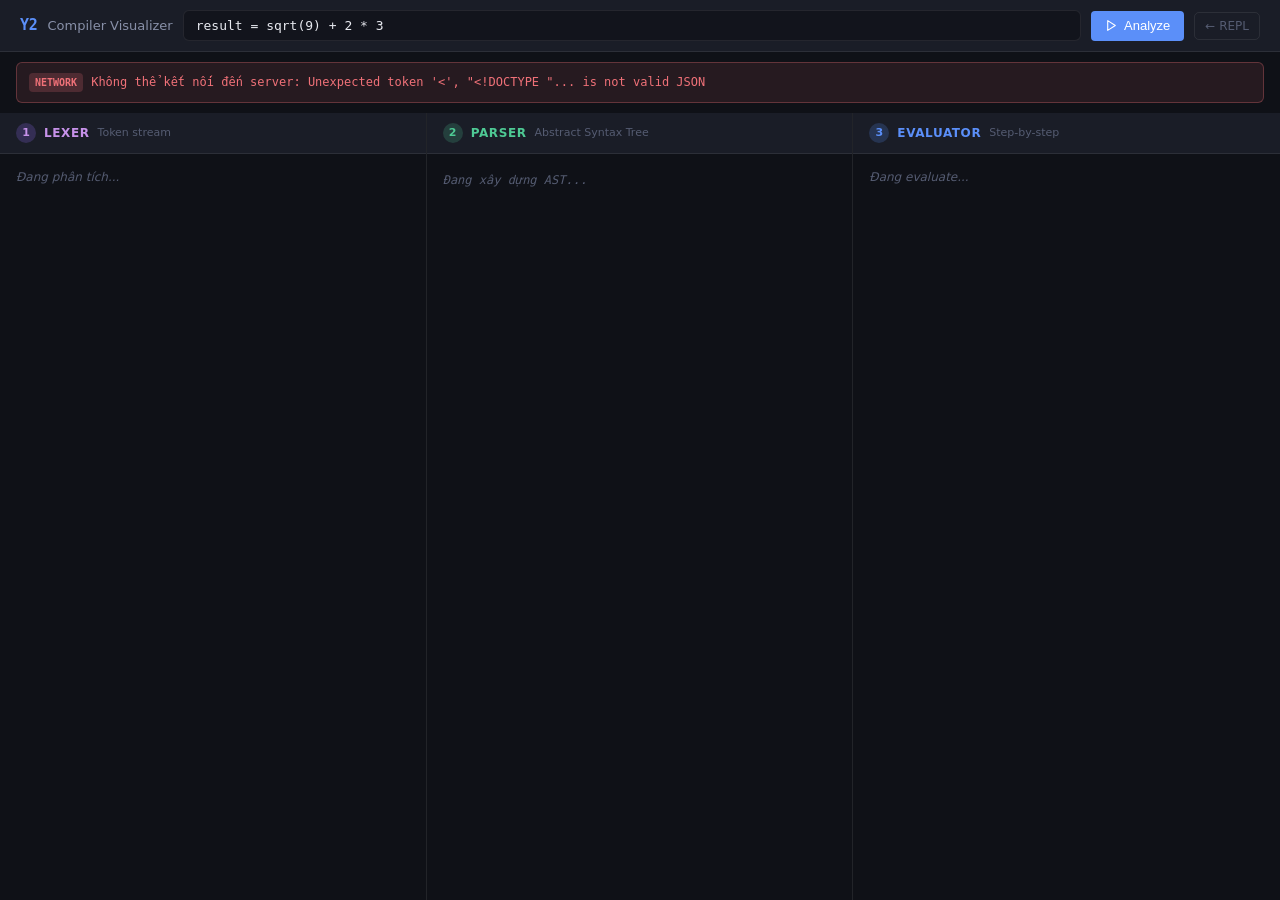
==== templates/visualizer.html @ 1f231edd "Add AST serialization and tracing interpreter for compiler visualization - Implemented ASTSerializer" ====
<!DOCTYPE html>
<html lang="vi">
<head>
  <meta charset="UTF-8"/>
  <meta name="viewport" content="width=device-width, initial-scale=1.0"/>
  <title>Compiler Visualizer — Y2</title>
  <link rel="stylesheet" href="/static/style.css"/>
  <style>
    /* ── Visualizer-specific overrides ── */
    .viz-app {
      display: flex;
      flex-direction: column;
      height: 100vh;
      overflow: hidden;
    }

    .viz-topbar {
      display: flex;
      align-items: center;
      gap: 10px;
      padding: 10px 20px;
      border-bottom: 1px solid var(--border);
      background: var(--bg-surface);
      flex-shrink: 0;
    }

    .viz-topbar .logo { font-size: 15px; }
    .viz-topbar .logo-sub { font-size: 13px; }

    .viz-input {
      flex: 1;
      font-family: var(--font-mono);
      font-size: 13px;
      background: var(--bg-input);
      border: 1px solid var(--border);
      border-radius: 6px;
      color: var(--text-primary);
      padding: 7px 12px;
      outline: none;
      transition: border-color .15s;
    }
    .viz-input:focus { border-color: var(--accent); }

    /* ── 3-column panels ── */
    .viz-panels {
      display: grid;
      grid-template-columns: 1fr 1fr 1fr;
      gap: 0;
      flex: 1;
      overflow: hidden;
    }

    .viz-panel {
      display: flex;
      flex-direction: column;
      border-right: 1px solid var(--border);
      overflow: hidden;
    }
    .viz-panel:last-child { border-right: none; }

    .panel-header {
      display: flex;
      align-items: center;
      gap: 8px;
      padding: 10px 16px;
      border-bottom: 1px solid var(--border);
      background: var(--bg-surface);
      flex-shrink: 0;
    }

    .panel-title {
      font-size: 12px;
      font-weight: 600;
      text-transform: uppercase;
      letter-spacing: .05em;
    }

    .phase-num {
      width: 20px; height: 20px;
      border-radius: 50%;
      display: flex; align-items: center; justify-content: center;
      font-size: 11px; font-weight: 700;
      flex-shrink: 0;
    }

    .ph1 { background: rgba(130,100,220,.25); color: #c792ea; }
    .ph2 { background: rgba(78,201,148,.2);   color: #4ec994; }
    .ph3 { background: rgba(91,143,249,.2);   color: #5b8ff9; }

    .panel-body {
      flex: 1;
      overflow-y: auto;
      padding: 14px 16px;
    }

    /* ── Token pills ── */
    .token-grid { display: flex; flex-wrap: wrap; gap: 6px; }

    .tok-pill {
      display: inline-flex; flex-direction: column; align-items: center;
      padding: 5px 9px; border-radius: 6px; border: 1px solid;
      font-size: 11px; font-family: var(--font-mono); cursor: default;
      transition: transform .1s;
    }
    .tok-pill:hover { transform: scale(1.06); }
    .tok-type { font-size: 9px; font-weight: 600; opacity: .7; margin-bottom: 2px; text-transform: uppercase; }
    .tok-val  { font-weight: 600; font-size: 12px; }

    .tok-NUMBER    { background: #2a1f00; border-color: #a06500; color: #f5c842; }
    .tok-IDENTIFIER{ background: #1c1540; border-color: #7f77dd; color: #c792ea; }
    .tok-FUNC      { background: #0d2a20; border-color: #2e9e70; color: #4ec994; }
    .tok-ASSIGN,.tok-PLUS,.tok-MINUS,.tok-STAR,.tok-SLASH,.tok-PERCENT,.tok-CARET
                   { background: #0d1e30; border-color: #2b6cb0; color: #5b8ff9; }
    .tok-LPAREN,.tok-RPAREN
                   { background: #1e1e1e; border-color: #555; color: #aaa; }
    .tok-WRITE,.tok-WRITELN,.tok-READN,.tok-EXIT,.tok-RUN
                   { background: #2a1010; border-color: #9e3e2e; color: #f07178; }
    .tok-EOF       { background: #111; border-color: #333; color: #555; }

    /* ── AST tree ── */
    .ast-tree { font-family: var(--font-mono); font-size: 12px; line-height: 2; }

    .ast-node-wrap { display: flex; flex-direction: column; }

    .ast-node-row {
      display: flex; align-items: center; gap: 6px;
      padding: 1px 4px; border-radius: 4px; cursor: default;
      transition: background .1s;
    }
    .ast-node-row:hover { background: var(--bg-hover); }

    .ast-icon { font-size: 10px; opacity: .5; }

    .ast-label {
      padding: 2px 7px; border-radius: 4px; font-size: 11px; font-weight: 500;
    }

    .lbl-Program    { background: rgba(255,255,255,.06); color: var(--text-secondary); }
    .lbl-Assignment { background: rgba(91,143,249,.15);  color: #5b8ff9; }
    .lbl-BinaryOp   { background: rgba(78,201,148,.15);  color: #4ec994; }
    .lbl-FuncCall   { background: rgba(130,100,220,.2);  color: #c792ea; }
    .lbl-UnaryMinus { background: rgba(240,113,120,.15); color: #f07178; }
    .lbl-Number     { background: rgba(245,200,66,.15);  color: #f5c842; }
    .lbl-VarRef     { background: rgba(130,100,220,.15); color: #c792ea; }
    .lbl-WriteCmd,.lbl-WritelnCmd
                    { background: rgba(240,113,120,.12); color: #f07178; }
    .lbl-StringLiteral { background: rgba(245,200,66,.1); color: #f5c842; }

    .ast-children { padding-left: 18px; border-left: 1px solid var(--border); margin-left: 9px; }

    /* ── Eval steps ── */
    .steps-list { display: flex; flex-direction: column; gap: 4px; }

    .step-row {
      display: flex; align-items: baseline; gap: 8px;
      font-family: var(--font-mono); font-size: 12px;
      padding: 5px 8px; border-radius: 5px;
      border: 1px solid var(--border);
      background: var(--bg-input);
    }

    .step-num  { color: var(--text-muted); font-size: 10px; min-width: 18px; }
    .step-expr { color: var(--text-secondary); flex: 1; }
    .step-arrow{ color: var(--text-muted); }
    .step-result { font-weight: 600; }

    .step-eval   .step-result { color: #5b8ff9; }
    .step-func   .step-result { color: #c792ea; }
    .step-assign .step-result { color: #4ec994; }
    .step-output .step-result { color: #f5c842; }

    .step-badge {
      font-size: 9px; padding: 1px 6px; border-radius: 10px;
      font-weight: 600; text-transform: uppercase; letter-spacing: .04em;
    }
    .badge-eval   { background: rgba(91,143,249,.15);  color: #5b8ff9; }
    .badge-func   { background: rgba(130,100,220,.2);  color: #c792ea; }
    .badge-assign { background: rgba(78,201,148,.15);  color: #4ec994; }
    .badge-output { background: rgba(245,200,66,.15);  color: #f5c842; }

    /* ── Var table (bottom of eval panel) ── */
    .vars-section {
      border-top: 1px solid var(--border);
      padding: 10px 16px 12px;
      flex-shrink: 0;
    }
    .vars-label {
      font-size: 10px; font-weight: 600; text-transform: uppercase;
      letter-spacing: .05em; color: var(--text-muted); margin-bottom: 6px;
    }
    .vars-pills { display: flex; flex-wrap: wrap; gap: 5px; }
    .var-pill {
      font-size: 11px; font-family: var(--font-mono);
      padding: 3px 9px; border-radius: 20px;
      background: rgba(91,143,249,.12); color: #5b8ff9;
      border: 1px solid rgba(91,143,249,.2);
    }

    /* ── Error banner ── */
    .error-banner {
      display: none;
      align-items: flex-start; gap: 8px;
      margin: 10px 16px; padding: 10px 12px;
      background: rgba(240,113,120,.1);
      border: 1px solid rgba(240,113,120,.3);
      border-radius: 6px;
      font-size: 12px; font-family: var(--font-mono);
      color: #f07178;
    }
    .error-banner.show { display: flex; }
    .error-phase {
      font-size: 10px; font-weight: 700; text-transform: uppercase;
      padding: 2px 6px; border-radius: 4px;
      background: rgba(240,113,120,.2); flex-shrink: 0;
    }

    /* ── Empty / hint ── */
    .empty { color: var(--text-muted); font-size: 12px; font-style: italic; }

    /* ── Nav link ── */
    .nav-link {
      font-size: 12px; color: var(--text-muted);
      text-decoration: none; padding: 4px 10px;
      border: 1px solid var(--border); border-radius: 5px;
      transition: color .1s, border-color .1s;
    }
    .nav-link:hover { color: var(--text-primary); border-color: var(--border-md); }

    /* ── Token count badge ── */
    .tok-count { font-size: 11px; color: var(--text-muted); margin-left: auto; }
  </style>
</head>
<body>
<div class="viz-app">

  <!-- Topbar -->
  <div class="viz-topbar">
    <span class="logo">Y2</span>
    <span class="logo-sub">Compiler Visualizer</span>
    <input class="viz-input" id="viz-input"
           placeholder="Nhập biểu thức Y2, ví dụ:  result = sqrt(9) + 2 * 3"
           value="result = sqrt(9) + 2 * 3" />
    <button class="btn-run" id="btn-analyze">
      <svg width="13" height="13" viewBox="0 0 24 24" fill="none" stroke="currentColor"
           stroke-width="2" stroke-linecap="round" stroke-linejoin="round" aria-hidden="true">
        <polygon points="5 3 19 12 5 21 5 3"/>
      </svg>
      Analyze
    </button>
    <a href="/" class="nav-link">← REPL</a>
  </div>

  <!-- Error banner -->
  <div class="error-banner" id="error-banner">
    <span class="error-phase" id="error-phase">error</span>
    <span id="error-msg"></span>
  </div>

  <!-- 3 panels -->
  <div class="viz-panels">

    <!-- Panel 1: Lexer -->
    <div class="viz-panel">
      <div class="panel-header">
        <div class="phase-num ph1">1</div>
        <span class="panel-title" style="color:#c792ea">Lexer</span>
        <span style="font-size:11px;color:var(--text-muted)">Token stream</span>
        <span class="tok-count" id="tok-count"></span>
      </div>
      <div class="panel-body">
        <div class="token-grid" id="token-grid">
          <span class="empty">Nhập biểu thức để xem tokens...</span>
        </div>
      </div>
    </div>

    <!-- Panel 2: AST -->
    <div class="viz-panel">
      <div class="panel-header">
        <div class="phase-num ph2">2</div>
        <span class="panel-title" style="color:#4ec994">Parser</span>
        <span style="font-size:11px;color:var(--text-muted)">Abstract Syntax Tree</span>
      </div>
      <div class="panel-body">
        <div class="ast-tree" id="ast-tree">
          <span class="empty">AST sẽ hiện ở đây...</span>
        </div>
      </div>
    </div>

    <!-- Panel 3: Evaluator -->
    <div class="viz-panel" style="display:flex;flex-direction:column;">
      <div class="panel-header">
        <div class="phase-num ph3">3</div>
        <span class="panel-title" style="color:#5b8ff9">Evaluator</span>
        <span style="font-size:11px;color:var(--text-muted)">Step-by-step</span>
      </div>
      <div class="panel-body" style="flex:1">
        <div class="steps-list" id="steps-list">
          <span class="empty">Các bước tính toán sẽ hiện ở đây...</span>
        </div>
      </div>
      <div class="vars-section" id="vars-section" style="display:none">
        <div class="vars-label">Symbol Table</div>
        <div class="vars-pills" id="vars-pills"></div>
      </div>
    </div>

  </div><!-- /panels -->
</div>

<script src="/static/visualizer.js"></script>
</body>
</html>
---- static/style.css ----
/* ── Reset & base ──────────────────────────────────────────────────────────── */
*, *::before, *::after { box-sizing: border-box; margin: 0; padding: 0; }

:root {
  --bg:         #0f1117;
  --bg-surface: #1a1d27;
  --bg-input:   #12141c;
  --bg-hover:   #22263a;
  --border:     rgba(255,255,255,0.08);
  --border-md:  rgba(255,255,255,0.13);

  --text-primary:   #e8eaf0;
  --text-secondary: #8890a8;
  --text-muted:     #555c72;

  --accent:       #5b8ff9;
  --accent-dim:   rgba(91,143,249,0.15);
  --green:        #4ec994;
  --green-dim:    rgba(78,201,148,0.15);
  --red:          #f07178;
  --red-dim:      rgba(240,113,120,0.18);
  --amber:        #f5c842;
  --purple:       #c792ea;

  --font-sans: 'Inter', system-ui, -apple-system, sans-serif;
  --font-mono: 'JetBrains Mono', 'Fira Code', 'Cascadia Code', 'Consolas', monospace;

  --radius-sm: 4px;
  --radius:    8px;
  --radius-lg: 12px;

  --sidebar-w: 220px;
  --topbar-h:  48px;
  --toolbar-h: 40px;
}

html, body { height: 100%; font-family: var(--font-sans); background: var(--bg); color: var(--text-primary); font-size: 14px; line-height: 1.5; }

/* ── Layout ─────────────────────────────────────────────────────────────────── */
.app {
  display: grid;
  grid-template-columns: var(--sidebar-w) 1fr;
  height: 100vh;
  overflow: hidden;
}

/* ── Sidebar ────────────────────────────────────────────────────────────────── */
.sidebar {
  background: var(--bg-surface);
  border-right: 1px solid var(--border);
  display: flex;
  flex-direction: column;
  overflow: hidden;
}

.sidebar-header {
  display: flex;
  align-items: center;
  justify-content: space-between;
  padding: 10px 14px;
  border-bottom: 1px solid var(--border);
  min-height: var(--topbar-h);
}

.sidebar-title {
  display: flex;
  align-items: center;
  gap: 6px;
  font-size: 12px;
  font-weight: 500;
  color: var(--text-secondary);
  text-transform: uppercase;
  letter-spacing: .05em;
}

.var-table-wrap {
  flex: 1;
  overflow-y: auto;
  padding: 8px 0;
}

.var-table {
  width: 100%;
  border-collapse: collapse;
  font-size: 12px;
  font-family: var(--font-mono);
}

.var-table thead th {
  padding: 4px 14px;
  text-align: left;
  color: var(--text-muted);
  font-size: 11px;
  font-weight: 500;
  text-transform: uppercase;
  letter-spacing: .04em;
  font-family: var(--font-sans);
}

.var-table tbody tr {
  transition: background .1s;
}

.var-table tbody tr:hover {
  background: var(--bg-hover);
}

.var-table td {
  padding: 5px 14px;
}

.var-table td:first-child {
  color: var(--purple);
}

.var-table td:last-child {
  color: var(--accent);
  text-align: right;
}

.var-empty td {
  color: var(--text-muted);
  font-style: italic;
  font-family: var(--font-sans);
  text-align: center;
  padding: 20px;
}

/* ── Examples ───────────────────────────────────────────────────────────────── */
.examples-section {
  border-top: 1px solid var(--border);
  padding: 10px 10px 12px;
}

.examples-label {
  font-size: 11px;
  color: var(--text-muted);
  text-transform: uppercase;
  letter-spacing: .05em;
  margin-bottom: 6px;
  padding: 0 4px;
}

.example-btn {
  display: block;
  width: 100%;
  text-align: left;
  background: none;
  border: 1px solid var(--border);
  border-radius: var(--radius-sm);
  padding: 5px 8px;
  font-size: 12px;
  font-family: var(--font-mono);
  color: var(--text-secondary);
  cursor: pointer;
  margin-bottom: 4px;
  transition: background .12s, border-color .12s, color .12s;
  white-space: nowrap;
  overflow: hidden;
  text-overflow: ellipsis;
}

.example-btn:hover {
  background: var(--bg-hover);
  border-color: var(--border-md);
  color: var(--text-primary);
}

/* ── Main ───────────────────────────────────────────────────────────────────── */
.main {
  display: flex;
  flex-direction: column;
  overflow: hidden;
  min-width: 0;
}

/* ── Topbar ─────────────────────────────────────────────────────────────────── */
.topbar {
  display: flex;
  align-items: center;
  justify-content: space-between;
  padding: 0 20px;
  height: var(--topbar-h);
  border-bottom: 1px solid var(--border);
  background: var(--bg-surface);
  flex-shrink: 0;
}

.topbar-left { display: flex; align-items: center; gap: 8px; }

.logo {
  font-size: 16px;
  font-weight: 700;
  color: var(--accent);
  font-family: var(--font-mono);
  letter-spacing: -.02em;
}

.logo-sub {
  font-size: 13px;
  color: var(--text-secondary);
}

.version-badge {
  font-size: 11px;
  padding: 2px 8px;
  border-radius: 20px;
  background: var(--accent-dim);
  color: var(--accent);
  font-weight: 500;
}

.topbar-right { display: flex; align-items: center; gap: 6px; }

.status-dot {
  width: 7px;
  height: 7px;
  border-radius: 50%;
  background: var(--green);
  transition: background .3s;
}

.status-dot.loading { background: var(--amber); animation: pulse .8s infinite alternate; }
.status-dot.error   { background: var(--red); }

@keyframes pulse { from { opacity: 1; } to { opacity: .3; } }

.status-text {
  font-size: 12px;
  color: var(--text-muted);
}

/* ── Terminal ───────────────────────────────────────────────────────────────── */
.terminal {
  flex: 1;
  overflow-y: auto;
  padding: 16px 20px;
  font-family: var(--font-mono);
  font-size: 13px;
  line-height: 1.8;
  background: var(--bg);
  min-height: 0;
}

.terminal-welcome { margin-bottom: 16px; }

.term-comment { color: var(--text-muted); }

.term-block {
  margin-bottom: 14px;
  border-left: 2px solid var(--border-md);
  padding-left: 12px;
}

.term-input-line {
  color: var(--text-muted);
  margin-bottom: 4px;
  font-size: 12px;
  user-select: none;
}

.term-input-line .prompt { color: var(--accent); margin-right: 6px; }
.term-input-line .code-preview { color: var(--text-secondary); }

.term-output { color: var(--text-primary); white-space: pre-wrap; word-break: break-word; }

.term-error {
  color: var(--red);
  white-space: pre-wrap;
  display: flex;
  gap: 6px;
  align-items: flex-start;
}

.term-error::before { content: "✗"; flex-shrink: 0; margin-top: 1px; }

.term-vars {
  display: flex;
  flex-wrap: wrap;
  gap: 6px;
  margin-top: 6px;
}

.term-var-pill {
  font-size: 11px;
  padding: 2px 8px;
  border-radius: 20px;
  background: var(--accent-dim);
  color: var(--accent);
  border: 1px solid rgba(91,143,249,0.2);
}

/* ── Editor ─────────────────────────────────────────────────────────────────── */
.editor-wrap {
  border-top: 1px solid var(--border);
  background: var(--bg-surface);
  flex-shrink: 0;
}

.editor-toolbar {
  display: flex;
  align-items: center;
  justify-content: space-between;
  padding: 0 12px 0 16px;
  height: var(--toolbar-h);
  border-bottom: 1px solid var(--border);
}

.editor-label {
  display: flex;
  align-items: center;
  gap: 5px;
  font-size: 12px;
  color: var(--text-muted);
  font-weight: 500;
}

.editor-actions { display: flex; align-items: center; gap: 4px; }

.editor-body {
  display: flex;
  position: relative;
}

.line-numbers {
  padding: 10px 12px;
  font-family: var(--font-mono);
  font-size: 13px;
  line-height: 1.8;
  color: var(--text-muted);
  text-align: right;
  user-select: none;
  border-right: 1px solid var(--border);
  background: var(--bg-input);
  min-width: 44px;
}

.editor-textarea {
  flex: 1;
  resize: none;
  border: none;
  outline: none;
  background: var(--bg-input);
  color: var(--text-primary);
  font-family: var(--font-mono);
  font-size: 13px;
  line-height: 1.8;
  padding: 10px 16px;
  tab-size: 2;
  caret-color: var(--accent);
  min-height: 140px;
  max-height: 300px;
}

.editor-textarea::placeholder { color: var(--text-muted); }

/* ── Buttons ────────────────────────────────────────────────────────────────── */
.btn-run {
  display: flex;
  align-items: center;
  gap: 6px;
  padding: 0 14px;
  height: 30px;
  background: var(--accent);
  color: #fff;
  border: none;
  border-radius: var(--radius-sm);
  font-size: 13px;
  font-weight: 500;
  cursor: pointer;
  transition: opacity .15s, transform .1s;
}

.btn-run:hover  { opacity: .88; }
.btn-run:active { transform: scale(.97); }
.btn-run:disabled { opacity: .45; cursor: not-allowed; }

.btn-run kbd {
  font-size: 10px;
  opacity: .7;
  font-family: var(--font-sans);
}

.btn-ghost {
  background: none;
  border: 1px solid var(--border);
  border-radius: var(--radius-sm);
  color: var(--text-secondary);
  cursor: pointer;
  transition: background .12s, border-color .12s, color .12s;
  font-size: 12px;
}

.btn-sm { padding: 4px 9px; height: 26px; display: flex; align-items: center; gap: 4px; }
.btn-ghost:hover { background: var(--bg-hover); border-color: var(--border-md); color: var(--text-primary); }

/* ── Scrollbar ──────────────────────────────────────────────────────────────── */
::-webkit-scrollbar { width: 6px; }
::-webkit-scrollbar-track { background: transparent; }
::-webkit-scrollbar-thumb { background: var(--border-md); border-radius: 3px; }
::-webkit-scrollbar-thumb:hover { background: rgba(255,255,255,0.2); }

/* ── Responsive ─────────────────────────────────────────────────────────────── */
@media (max-width: 640px) {
  .app { grid-template-columns: 1fr; }
  .sidebar { display: none; }
}
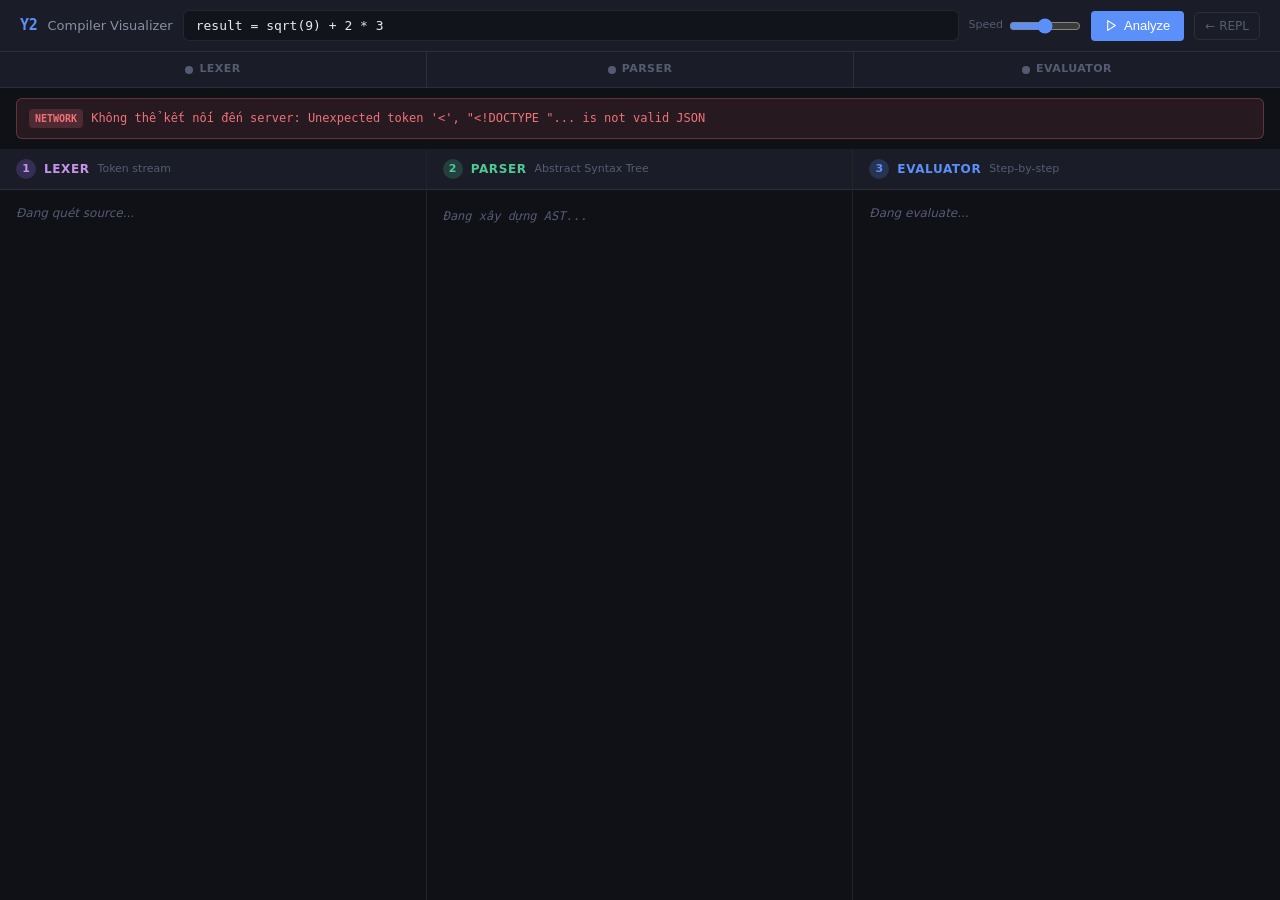
==== commit 95f93577: "Enhance Compiler Visualizer with Animated Pipeline and Improved UI - Updated visualizer.js to implem" ====
--- a/templates/visualizer.html
+++ b/templates/visualizer.html
@@ -6,121 +6,172 @@
   <title>Compiler Visualizer — Y2</title>
   <link rel="stylesheet" href="/static/style.css"/>
   <style>
-    /* ── Visualizer-specific overrides ── */
+    /* ═══════════════════════════════════════════════════════════════
+       LAYOUT
+    ═══════════════════════════════════════════════════════════════ */
     .viz-app {
-      display: flex;
-      flex-direction: column;
-      height: 100vh;
-      overflow: hidden;
+      display: flex; flex-direction: column;
+      height: 100vh; overflow: hidden;
     }
 
     .viz-topbar {
-      display: flex;
-      align-items: center;
-      gap: 10px;
+      display: flex; align-items: center; gap: 10px;
       padding: 10px 20px;
       border-bottom: 1px solid var(--border);
-      background: var(--bg-surface);
-      flex-shrink: 0;
-    }
-
+      background: var(--bg-surface); flex-shrink: 0;
+    }
     .viz-topbar .logo { font-size: 15px; }
     .viz-topbar .logo-sub { font-size: 13px; }
 
     .viz-input {
-      flex: 1;
-      font-family: var(--font-mono);
-      font-size: 13px;
-      background: var(--bg-input);
-      border: 1px solid var(--border);
-      border-radius: 6px;
-      color: var(--text-primary);
-      padding: 7px 12px;
-      outline: none;
-      transition: border-color .15s;
+      flex: 1; font-family: var(--font-mono); font-size: 13px;
+      background: var(--bg-input); border: 1px solid var(--border);
+      border-radius: 6px; color: var(--text-primary);
+      padding: 7px 12px; outline: none; transition: border-color .15s;
     }
     .viz-input:focus { border-color: var(--accent); }
 
-    /* ── 3-column panels ── */
+    /* Speed slider */
+    .speed-wrap {
+      display: flex; align-items: center; gap: 6px;
+      font-size: 11px; color: var(--text-muted); white-space: nowrap;
+    }
+    #speed-slider {
+      width: 72px; accent-color: var(--accent);
+    }
+
+    /* ── Pipeline progress bar ── */
+    .pipeline-bar {
+      display: flex; align-items: stretch;
+      height: 36px; border-bottom: 1px solid var(--border);
+      background: var(--bg-surface); flex-shrink: 0; overflow: hidden;
+    }
+    .pipe-step {
+      flex: 1; display: flex; align-items: center; justify-content: center;
+      gap: 6px; font-size: 11px; font-weight: 600; letter-spacing: .04em;
+      text-transform: uppercase; position: relative;
+      transition: background .3s;
+      border-right: 1px solid var(--border);
+      color: var(--text-muted);
+    }
+    .pipe-step:last-child { border-right: none; }
+    .pipe-step .pipe-dot {
+      width: 8px; height: 8px; border-radius: 50%;
+      background: var(--text-muted); transition: background .3s, box-shadow .3s;
+    }
+    .pipe-step.active {
+      background: rgba(255,255,255,.03);
+    }
+    .pipe-step.active .pipe-dot {
+      background: var(--accent);
+      box-shadow: 0 0 8px var(--accent);
+      animation: pulse-dot .7s infinite alternate;
+    }
+    .pipe-step.done { color: var(--text-secondary); }
+    .pipe-step.done .pipe-dot { background: var(--green); box-shadow: none; }
+
+    /* animated fill line */
+    .pipe-step::after {
+      content: '';
+      position: absolute; bottom: 0; left: 0; right: 0;
+      height: 2px; background: var(--accent);
+      transform: scaleX(0); transform-origin: left;
+      transition: transform .5s ease;
+    }
+    .pipe-step.active::after  { transform: scaleX(.5); }
+    .pipe-step.done::after    { transform: scaleX(1); background: var(--green); }
+
+    @keyframes pulse-dot { from { opacity:1; } to { opacity:.3; } }
+
+    /* ── 3 panels ── */
     .viz-panels {
-      display: grid;
-      grid-template-columns: 1fr 1fr 1fr;
-      gap: 0;
-      flex: 1;
-      overflow: hidden;
-    }
-
+      display: grid; grid-template-columns: 1fr 1fr 1fr;
+      flex: 1; overflow: hidden;
+    }
     .viz-panel {
-      display: flex;
-      flex-direction: column;
-      border-right: 1px solid var(--border);
-      overflow: hidden;
+      display: flex; flex-direction: column;
+      border-right: 1px solid var(--border); overflow: hidden;
     }
     .viz-panel:last-child { border-right: none; }
 
     .panel-header {
-      display: flex;
-      align-items: center;
-      gap: 8px;
-      padding: 10px 16px;
-      border-bottom: 1px solid var(--border);
-      background: var(--bg-surface);
-      flex-shrink: 0;
-    }
-
-    .panel-title {
-      font-size: 12px;
-      font-weight: 600;
-      text-transform: uppercase;
-      letter-spacing: .05em;
-    }
+      display: flex; align-items: center; gap: 8px;
+      padding: 10px 16px; border-bottom: 1px solid var(--border);
+      background: var(--bg-surface); flex-shrink: 0;
+      transition: background .3s;
+    }
+    .panel-header.ph-active { background: rgba(255,255,255,.04); }
 
     .phase-num {
-      width: 20px; height: 20px;
-      border-radius: 50%;
+      width: 20px; height: 20px; border-radius: 50%;
       display: flex; align-items: center; justify-content: center;
-      font-size: 11px; font-weight: 700;
-      flex-shrink: 0;
-    }
-
+      font-size: 11px; font-weight: 700; flex-shrink: 0;
+      transition: box-shadow .3s;
+    }
     .ph1 { background: rgba(130,100,220,.25); color: #c792ea; }
     .ph2 { background: rgba(78,201,148,.2);   color: #4ec994; }
     .ph3 { background: rgba(91,143,249,.2);   color: #5b8ff9; }
-
-    .panel-body {
-      flex: 1;
-      overflow-y: auto;
-      padding: 14px 16px;
-    }
-
-    /* ── Token pills ── */
+    .ph-active .ph1 { box-shadow: 0 0 10px #c792ea88; }
+    .ph-active .ph2 { box-shadow: 0 0 10px #4ec99488; }
+    .ph-active .ph3 { box-shadow: 0 0 10px #5b8ff988; }
+
+    .panel-title {
+      font-size: 12px; font-weight: 600;
+      text-transform: uppercase; letter-spacing: .05em;
+    }
+    .tok-count { font-size: 11px; color: var(--text-muted); margin-left: auto; }
+
+    .panel-body { flex: 1; overflow-y: auto; padding: 14px 16px; }
+
+    /* ═══════════════════════════════════════════════════════════════
+       TOKEN PILLS  (Panel 1)
+    ═══════════════════════════════════════════════════════════════ */
     .token-grid { display: flex; flex-wrap: wrap; gap: 6px; }
 
     .tok-pill {
       display: inline-flex; flex-direction: column; align-items: center;
       padding: 5px 9px; border-radius: 6px; border: 1px solid;
-      font-size: 11px; font-family: var(--font-mono); cursor: default;
-      transition: transform .1s;
+      font-size: 11px; font-family: var(--font-mono);
+      cursor: default; transition: transform .1s;
+
+      /* Entry animation */
+      opacity: 0; transform: translateY(10px) scale(.9);
+      animation: tok-in .3s ease forwards;
+    }
+    @keyframes tok-in {
+      to { opacity:1; transform: translateY(0) scale(1); }
     }
     .tok-pill:hover { transform: scale(1.06); }
-    .tok-type { font-size: 9px; font-weight: 600; opacity: .7; margin-bottom: 2px; text-transform: uppercase; }
+    .tok-pill.tok-highlight {
+      outline: 2px solid #fff6; transform: scale(1.08);
+      box-shadow: 0 0 12px rgba(255,255,255,.2);
+    }
+    .tok-type { font-size: 9px; font-weight: 600; opacity:.7; margin-bottom:2px; text-transform:uppercase; }
     .tok-val  { font-weight: 600; font-size: 12px; }
 
-    .tok-NUMBER    { background: #2a1f00; border-color: #a06500; color: #f5c842; }
-    .tok-IDENTIFIER{ background: #1c1540; border-color: #7f77dd; color: #c792ea; }
-    .tok-FUNC      { background: #0d2a20; border-color: #2e9e70; color: #4ec994; }
+    .tok-NUMBER    { background:#2a1f00; border-color:#a06500; color:#f5c842; }
+    .tok-IDENTIFIER{ background:#1c1540; border-color:#7f77dd; color:#c792ea; }
+    .tok-FUNC      { background:#0d2a20; border-color:#2e9e70; color:#4ec994; }
     .tok-ASSIGN,.tok-PLUS,.tok-MINUS,.tok-STAR,.tok-SLASH,.tok-PERCENT,.tok-CARET
-                   { background: #0d1e30; border-color: #2b6cb0; color: #5b8ff9; }
+                   { background:#0d1e30; border-color:#2b6cb0; color:#5b8ff9; }
     .tok-LPAREN,.tok-RPAREN
-                   { background: #1e1e1e; border-color: #555; color: #aaa; }
+                   { background:#1e1e1e; border-color:#555;    color:#aaa; }
     .tok-WRITE,.tok-WRITELN,.tok-READN,.tok-EXIT,.tok-RUN
-                   { background: #2a1010; border-color: #9e3e2e; color: #f07178; }
-    .tok-EOF       { background: #111; border-color: #333; color: #555; }
-
-    /* ── AST tree ── */
+                   { background:#2a1010; border-color:#9e3e2e; color:#f07178; }
+    .tok-NEWLINE,.tok-EOF
+                   { background:#111;   border-color:#333;    color:#555; }
+
+    /* ═══════════════════════════════════════════════════════════════
+       AST TREE  (Panel 2)
+    ═══════════════════════════════════════════════════════════════ */
     .ast-tree { font-family: var(--font-mono); font-size: 12px; line-height: 2; }
 
-    .ast-node-wrap { display: flex; flex-direction: column; }
+    .ast-node-wrap {
+      display: flex; flex-direction: column;
+      opacity: 0; transform: translateX(-8px);
+      animation: ast-in .25s ease forwards;
+    }
+    @keyframes ast-in { to { opacity:1; transform:translateX(0); } }
 
     .ast-node-row {
       display: flex; align-items: center; gap: 6px;
@@ -128,140 +179,189 @@
       transition: background .1s;
     }
     .ast-node-row:hover { background: var(--bg-hover); }
-
-    .ast-icon { font-size: 10px; opacity: .5; }
-
+    .ast-node-row.ast-highlight {
+      background: rgba(255,255,255,.07);
+      outline: 1px solid rgba(255,255,255,.15);
+    }
+
+    .ast-icon  { font-size: 10px; opacity:.5; }
     .ast-label {
-      padding: 2px 7px; border-radius: 4px; font-size: 11px; font-weight: 500;
-    }
-
-    .lbl-Program    { background: rgba(255,255,255,.06); color: var(--text-secondary); }
-    .lbl-Assignment { background: rgba(91,143,249,.15);  color: #5b8ff9; }
-    .lbl-BinaryOp   { background: rgba(78,201,148,.15);  color: #4ec994; }
-    .lbl-FuncCall   { background: rgba(130,100,220,.2);  color: #c792ea; }
-    .lbl-UnaryMinus { background: rgba(240,113,120,.15); color: #f07178; }
-    .lbl-Number     { background: rgba(245,200,66,.15);  color: #f5c842; }
-    .lbl-VarRef     { background: rgba(130,100,220,.15); color: #c792ea; }
-    .lbl-WriteCmd,.lbl-WritelnCmd
-                    { background: rgba(240,113,120,.12); color: #f07178; }
-    .lbl-StringLiteral { background: rgba(245,200,66,.1); color: #f5c842; }
-
-    .ast-children { padding-left: 18px; border-left: 1px solid var(--border); margin-left: 9px; }
-
-    /* ── Eval steps ── */
+      padding: 2px 7px; border-radius: 4px;
+      font-size: 11px; font-weight: 500;
+    }
+    .lbl-Program      { background:rgba(255,255,255,.06); color:var(--text-secondary); }
+    .lbl-Assignment   { background:rgba(91,143,249,.15);  color:#5b8ff9; }
+    .lbl-BinaryOp     { background:rgba(78,201,148,.15);  color:#4ec994; }
+    .lbl-FuncCall     { background:rgba(130,100,220,.2);  color:#c792ea; }
+    .lbl-UnaryMinus   { background:rgba(240,113,120,.15); color:#f07178; }
+    .lbl-Number       { background:rgba(245,200,66,.15);  color:#f5c842; }
+    .lbl-VarRef       { background:rgba(130,100,220,.15); color:#c792ea; }
+    .lbl-WriteCmd,
+    .lbl-WritelnCmd   { background:rgba(240,113,120,.12); color:#f07178; }
+    .lbl-StringLiteral{ background:rgba(245,200,66,.1);   color:#f5c842; }
+
+    .ast-children {
+      padding-left: 18px;
+      border-left: 1px solid var(--border);
+      margin-left: 9px;
+    }
+
+    /* ═══════════════════════════════════════════════════════════════
+       EVAL STEPS  (Panel 3)
+    ═══════════════════════════════════════════════════════════════ */
     .steps-list { display: flex; flex-direction: column; gap: 4px; }
 
     .step-row {
       display: flex; align-items: baseline; gap: 8px;
       font-family: var(--font-mono); font-size: 12px;
       padding: 5px 8px; border-radius: 5px;
-      border: 1px solid var(--border);
-      background: var(--bg-input);
-    }
-
-    .step-num  { color: var(--text-muted); font-size: 10px; min-width: 18px; }
-    .step-expr { color: var(--text-secondary); flex: 1; }
-    .step-arrow{ color: var(--text-muted); }
-    .step-result { font-weight: 600; }
-
-    .step-eval   .step-result { color: #5b8ff9; }
-    .step-func   .step-result { color: #c792ea; }
-    .step-assign .step-result { color: #4ec994; }
-    .step-output .step-result { color: #f5c842; }
+      border: 1px solid var(--border); background: var(--bg-input);
+
+      opacity: 0; transform: translateX(12px);
+      animation: step-in .3s ease forwards;
+    }
+    @keyframes step-in { to { opacity:1; transform:translateX(0); } }
+
+    .step-row.step-active {
+      border-color: var(--accent);
+      background: rgba(91,143,249,.08);
+      box-shadow: 0 0 0 1px rgba(91,143,249,.2);
+    }
+
+    .step-num    { color:var(--text-muted); font-size:10px; min-width:18px; }
+    .step-expr   { color:var(--text-secondary); flex:1; }
+    .step-arrow  { color:var(--text-muted); }
+    .step-result { font-weight:600; }
+
+    .step-eval   .step-result { color:#5b8ff9; }
+    .step-func   .step-result { color:#c792ea; }
+    .step-assign .step-result { color:#4ec994; }
+    .step-output .step-result { color:#f5c842; }
 
     .step-badge {
-      font-size: 9px; padding: 1px 6px; border-radius: 10px;
-      font-weight: 600; text-transform: uppercase; letter-spacing: .04em;
-    }
-    .badge-eval   { background: rgba(91,143,249,.15);  color: #5b8ff9; }
-    .badge-func   { background: rgba(130,100,220,.2);  color: #c792ea; }
-    .badge-assign { background: rgba(78,201,148,.15);  color: #4ec994; }
-    .badge-output { background: rgba(245,200,66,.15);  color: #f5c842; }
-
-    /* ── Var table (bottom of eval panel) ── */
+      font-size:9px; padding:1px 6px; border-radius:10px;
+      font-weight:600; text-transform:uppercase; letter-spacing:.04em;
+    }
+    .badge-eval   { background:rgba(91,143,249,.15);  color:#5b8ff9; }
+    .badge-func   { background:rgba(130,100,220,.2);  color:#c792ea; }
+    .badge-assign { background:rgba(78,201,148,.15);  color:#4ec994; }
+    .badge-output { background:rgba(245,200,66,.15);  color:#f5c842; }
+
+    /* ── Symbol table ── */
     .vars-section {
       border-top: 1px solid var(--border);
-      padding: 10px 16px 12px;
-      flex-shrink: 0;
+      padding: 10px 16px 12px; flex-shrink: 0;
     }
     .vars-label {
-      font-size: 10px; font-weight: 600; text-transform: uppercase;
-      letter-spacing: .05em; color: var(--text-muted); margin-bottom: 6px;
-    }
-    .vars-pills { display: flex; flex-wrap: wrap; gap: 5px; }
+      font-size:10px; font-weight:600; text-transform:uppercase;
+      letter-spacing:.05em; color:var(--text-muted); margin-bottom:6px;
+    }
+    .vars-pills { display:flex; flex-wrap:wrap; gap:5px; }
     .var-pill {
-      font-size: 11px; font-family: var(--font-mono);
-      padding: 3px 9px; border-radius: 20px;
-      background: rgba(91,143,249,.12); color: #5b8ff9;
-      border: 1px solid rgba(91,143,249,.2);
-    }
+      font-size:11px; font-family:var(--font-mono);
+      padding:3px 9px; border-radius:20px;
+      background:rgba(91,143,249,.12); color:#5b8ff9;
+      border:1px solid rgba(91,143,249,.2);
+      opacity:0; animation: pill-in .3s ease forwards;
+    }
+    @keyframes pill-in { to { opacity:1; } }
 
     /* ── Error banner ── */
     .error-banner {
-      display: none;
-      align-items: flex-start; gap: 8px;
-      margin: 10px 16px; padding: 10px 12px;
-      background: rgba(240,113,120,.1);
-      border: 1px solid rgba(240,113,120,.3);
-      border-radius: 6px;
-      font-size: 12px; font-family: var(--font-mono);
-      color: #f07178;
-    }
-    .error-banner.show { display: flex; }
+      display:none; align-items:flex-start; gap:8px;
+      margin:10px 16px; padding:10px 12px;
+      background:rgba(240,113,120,.1);
+      border:1px solid rgba(240,113,120,.3);
+      border-radius:6px;
+      font-size:12px; font-family:var(--font-mono); color:#f07178;
+    }
+    .error-banner.show { display:flex; }
     .error-phase {
-      font-size: 10px; font-weight: 700; text-transform: uppercase;
-      padding: 2px 6px; border-radius: 4px;
-      background: rgba(240,113,120,.2); flex-shrink: 0;
-    }
-
-    /* ── Empty / hint ── */
-    .empty { color: var(--text-muted); font-size: 12px; font-style: italic; }
-
-    /* ── Nav link ── */
+      font-size:10px; font-weight:700; text-transform:uppercase;
+      padding:2px 6px; border-radius:4px;
+      background:rgba(240,113,120,.2); flex-shrink:0;
+    }
+
+    /* ── Misc ── */
+    .empty { color:var(--text-muted); font-size:12px; font-style:italic; }
     .nav-link {
-      font-size: 12px; color: var(--text-muted);
-      text-decoration: none; padding: 4px 10px;
-      border: 1px solid var(--border); border-radius: 5px;
-      transition: color .1s, border-color .1s;
-    }
-    .nav-link:hover { color: var(--text-primary); border-color: var(--border-md); }
-
-    /* ── Token count badge ── */
-    .tok-count { font-size: 11px; color: var(--text-muted); margin-left: auto; }
+      font-size:12px; color:var(--text-muted); text-decoration:none;
+      padding:4px 10px; border:1px solid var(--border); border-radius:5px;
+      transition:color .1s, border-color .1s;
+    }
+    .nav-link:hover { color:var(--text-primary); border-color:var(--border-md); }
+
+    /* ── Scan cursor (source text highlight) ── */
+    .scan-bar {
+      height: 3px; background: var(--bg-input);
+      margin: 0 0 8px; border-radius: 2px; overflow: hidden;
+      flex-shrink: 0; display: none;
+    }
+    .scan-bar.show { display:block; }
+    .scan-fill {
+      height: 100%; background: #c792ea;
+      width: 0; transition: width .12s linear;
+    }
   </style>
 </head>
 <body>
 <div class="viz-app">
 
-  <!-- Topbar -->
+  <!-- ── Topbar ── -->
   <div class="viz-topbar">
     <span class="logo">Y2</span>
     <span class="logo-sub">Compiler Visualizer</span>
+
     <input class="viz-input" id="viz-input"
-           placeholder="Nhập biểu thức Y2, ví dụ:  result = sqrt(9) + 2 * 3"
+           placeholder="Nhập biểu thức Y2…"
            value="result = sqrt(9) + 2 * 3" />
+
+    <div class="speed-wrap">
+      <span>Speed</span>
+      <input type="range" id="speed-slider" min="1" max="5" value="3"/>
+    </div>
+
     <button class="btn-run" id="btn-analyze">
       <svg width="13" height="13" viewBox="0 0 24 24" fill="none" stroke="currentColor"
-           stroke-width="2" stroke-linecap="round" stroke-linejoin="round" aria-hidden="true">
+           stroke-width="2" stroke-linecap="round" stroke-linejoin="round">
         <polygon points="5 3 19 12 5 21 5 3"/>
       </svg>
       Analyze
     </button>
+
     <a href="/" class="nav-link">← REPL</a>
   </div>
 
-  <!-- Error banner -->
+  <!-- ── Pipeline progress ── -->
+  <div class="pipeline-bar">
+    <div class="pipe-step" id="pipe-lex">
+      <div class="pipe-dot"></div> Lexer
+    </div>
+    <div class="pipe-step" id="pipe-parse">
+      <div class="pipe-dot"></div> Parser
+    </div>
+    <div class="pipe-step" id="pipe-eval">
+      <div class="pipe-dot"></div> Evaluator
+    </div>
+  </div>
+
+  <!-- ── Scan bar (progress within Lexer phase) ── -->
+  <div class="scan-bar" id="scan-bar">
+    <div class="scan-fill" id="scan-fill"></div>
+  </div>
+
+  <!-- ── Error banner ── -->
   <div class="error-banner" id="error-banner">
     <span class="error-phase" id="error-phase">error</span>
     <span id="error-msg"></span>
   </div>
 
-  <!-- 3 panels -->
+  <!-- ── 3 panels ── -->
   <div class="viz-panels">
 
     <!-- Panel 1: Lexer -->
     <div class="viz-panel">
-      <div class="panel-header">
+      <div class="panel-header" id="hdr-lex">
         <div class="phase-num ph1">1</div>
         <span class="panel-title" style="color:#c792ea">Lexer</span>
         <span style="font-size:11px;color:var(--text-muted)">Token stream</span>
@@ -269,14 +369,14 @@
       </div>
       <div class="panel-body">
         <div class="token-grid" id="token-grid">
-          <span class="empty">Nhập biểu thức để xem tokens...</span>
+          <span class="empty">Nhập biểu thức để bắt đầu...</span>
         </div>
       </div>
     </div>
 
-    <!-- Panel 2: AST -->
+    <!-- Panel 2: Parser / AST -->
     <div class="viz-panel">
-      <div class="panel-header">
+      <div class="panel-header" id="hdr-parse">
         <div class="phase-num ph2">2</div>
         <span class="panel-title" style="color:#4ec994">Parser</span>
         <span style="font-size:11px;color:var(--text-muted)">Abstract Syntax Tree</span>
@@ -290,7 +390,7 @@
 
     <!-- Panel 3: Evaluator -->
     <div class="viz-panel" style="display:flex;flex-direction:column;">
-      <div class="panel-header">
+      <div class="panel-header" id="hdr-eval">
         <div class="phase-num ph3">3</div>
         <span class="panel-title" style="color:#5b8ff9">Evaluator</span>
         <span style="font-size:11px;color:var(--text-muted)">Step-by-step</span>
@@ -306,7 +406,7 @@
       </div>
     </div>
 
-  </div><!-- /panels -->
+  </div>
 </div>
 
 <script src="/static/visualizer.js"></script>
